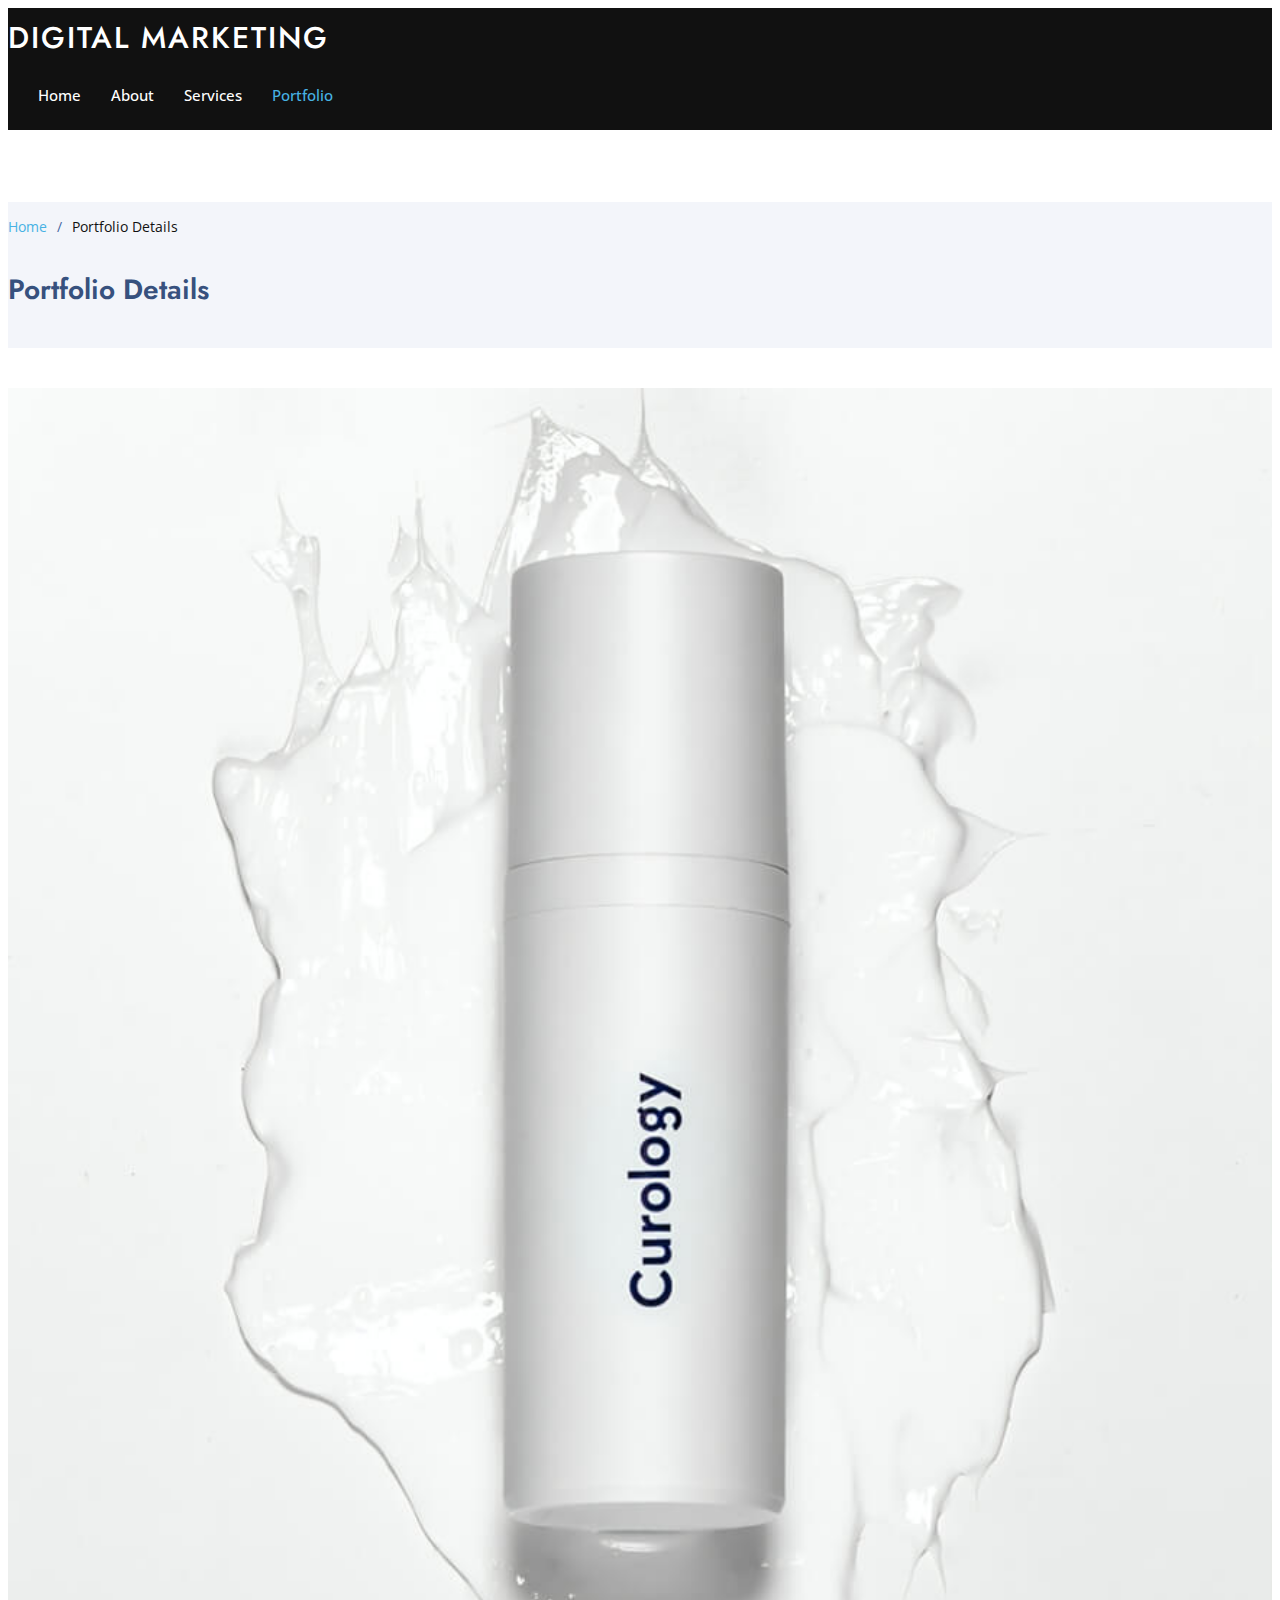
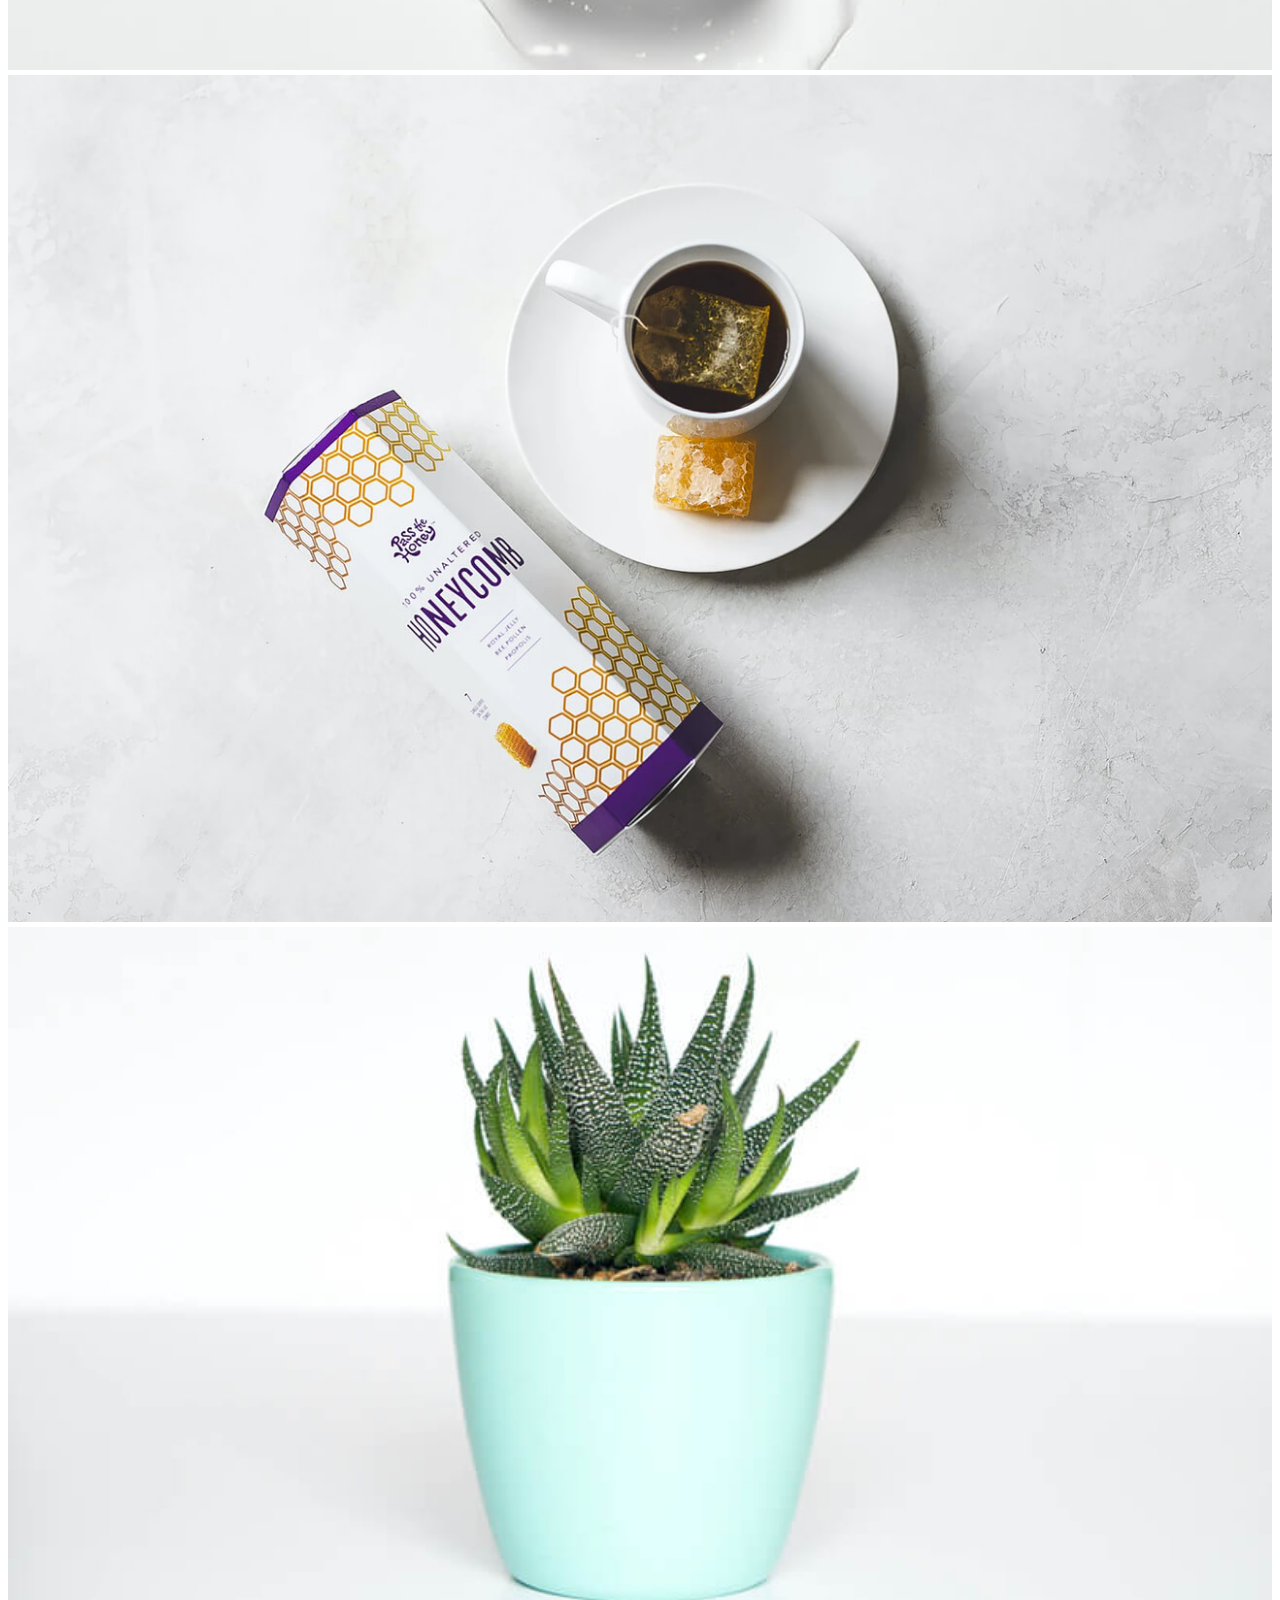
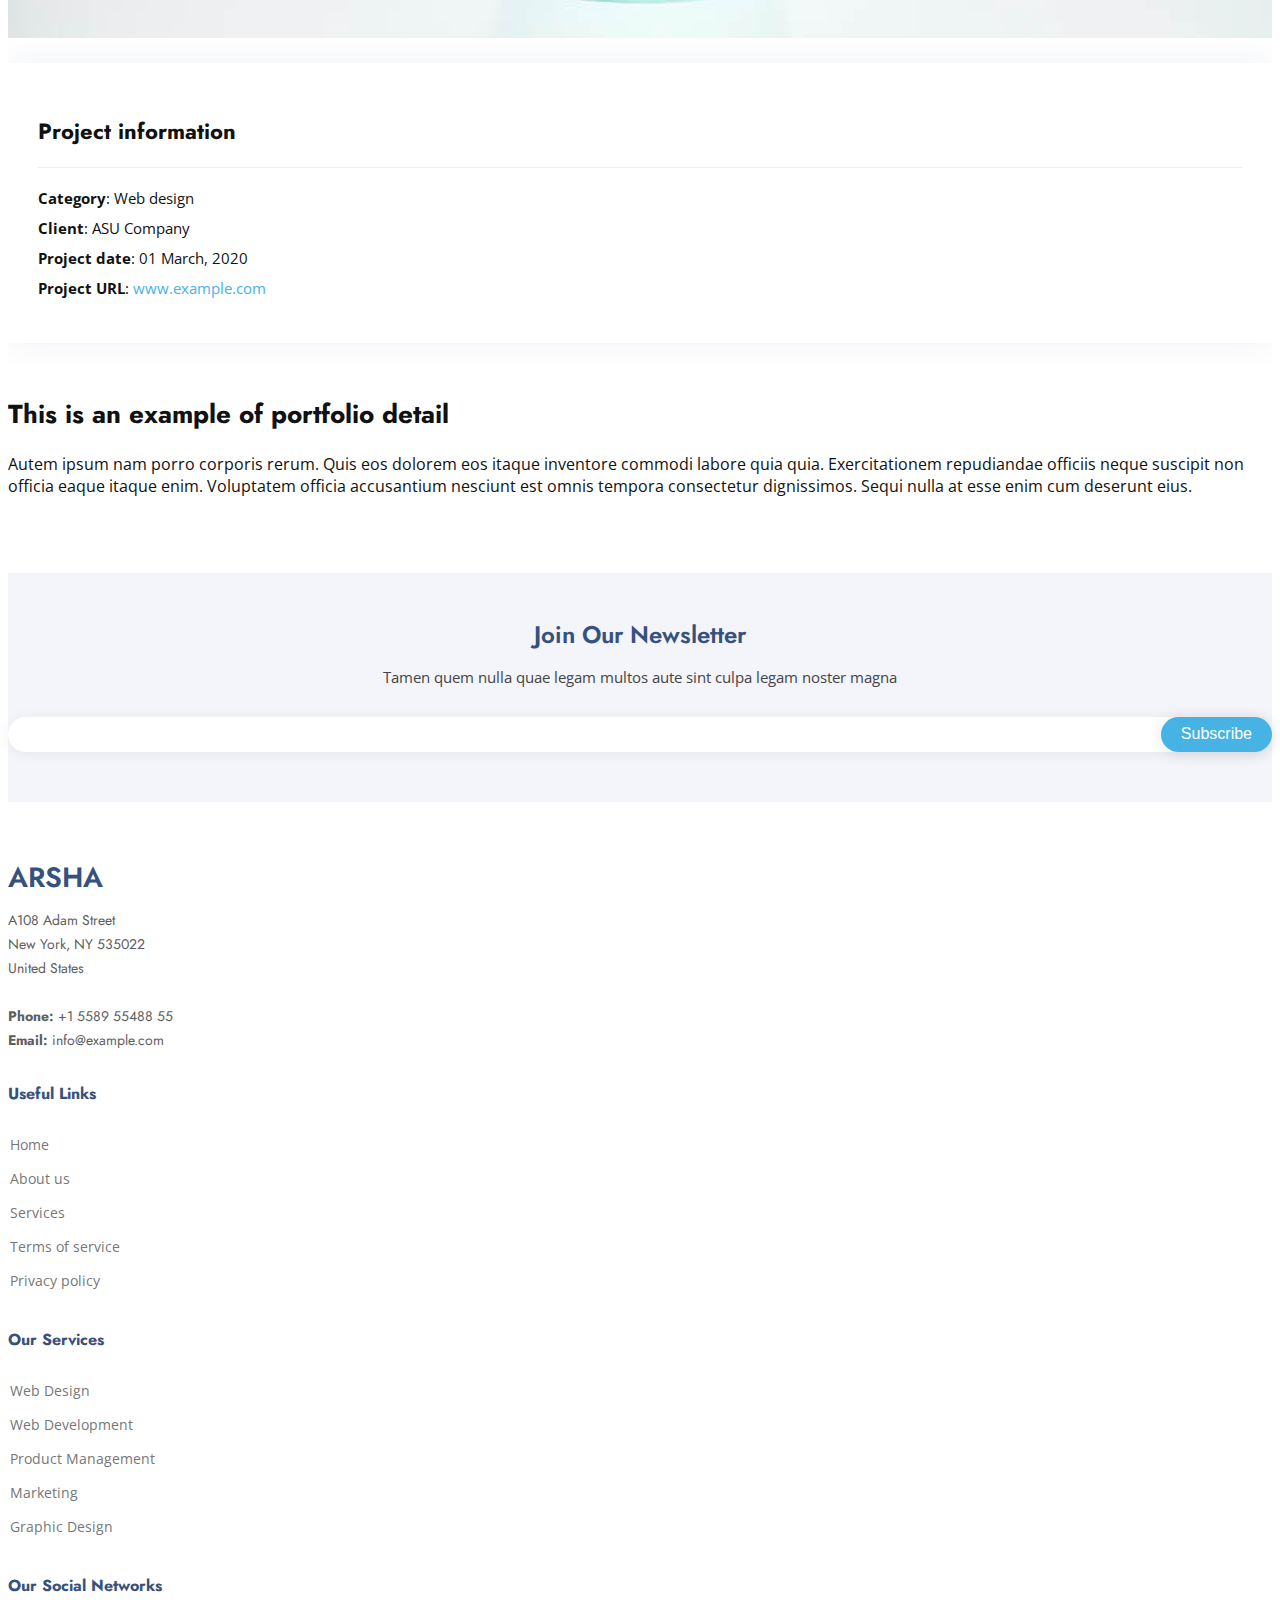
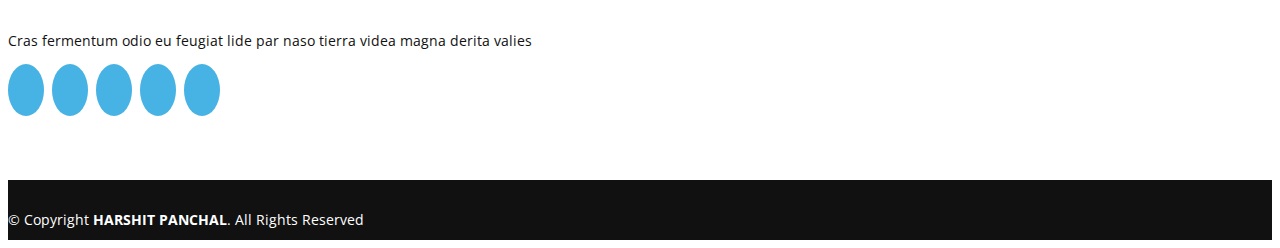
==== portfolio-details.html @ c3423758 "Add files via upload" ====
<!DOCTYPE html>
<html lang="en">

<head>
  <meta charset="utf-8">
  <meta content="width=device-width, initial-scale=1.0" name="viewport">

  <title>Portfolio Details - Arsha Bootstrap Template</title>
  <meta content="" name="description">
  <meta content="" name="keywords">

  <!-- Favicons -->
  <link href="" rel="icon">
  <link href="" rel="apple-touch-icon">

  <!-- Google Fonts -->
  <link href="https://fonts.googleapis.com/css?family=Open+Sans:300,300i,400,400i,600,600i,700,700i|Jost:300,300i,400,400i,500,500i,600,600i,700,700i|Poppins:300,300i,400,400i,500,500i,600,600i,700,700i" rel="stylesheet">

  
  <link href="assets/vendor/aos/aos.css" rel="stylesheet">
  <link href="assets/vendor/bootstrap/css/bootstrap.min.css" rel="stylesheet">
  <link href="assets/vendor/bootstrap-icons/bootstrap-icons.css" rel="stylesheet">
  <link href="assets/vendor/boxicons/css/boxicons.min.css" rel="stylesheet">
  <link href="assets/vendor/glightbox/css/glightbox.min.css" rel="stylesheet">
  <link href="assets/vendor/remixicon/remixicon.css" rel="stylesheet">
  <link href="assets/vendor/swiper/swiper-bundle.min.css" rel="stylesheet">

 
  <link href="assets/css/style.css" rel="stylesheet">

  
</head>

<body>

  <header id="header" class="fixed-top header-inner-pages">
    <div class="container d-flex align-items-center">

      <h1 class="logo me-auto"><a href="index.html">digital marketing</a></h1>
     >

      <nav id="navbar" class="navbar">
        <ul>
          <li><a class="nav-link scrollto " href="#hero">Home</a></li>
          <li><a class="nav-link scrollto" href="#about">About</a></li>
          <li><a class="nav-link scrollto" href="#services">Services</a></li>
          <li><a class="nav-link  active scrollto" href="#portfolio">Portfolio</a></li>
          
        
        </ul>
        <i class="bi bi-list mobile-nav-toggle"></i>
      </nav>

    </div>
  </header>

  <main id="main">

    
    <section id="breadcrumbs" class="breadcrumbs">
      <div class="container">

        <ol>
          <li><a href="index.html">Home</a></li>
          <li>Portfolio Details</li>
        </ol>
        <h2>Portfolio Details</h2>

      </div>
    </section>
    <section id="portfolio-details" class="portfolio-details">
      <div class="container">

        <div class="row gy-4">

          <div class="col-lg-8">
            <div class="portfolio-details-slider swiper">
              <div class="swiper-wrapper align-items-center">

                <div class="swiper-slide">
                  <img src="assets/img/portfolio/portfolio-1.jpg" alt="">
                </div>

                <div class="swiper-slide">
                  <img src="assets/img/portfolio/portfolio-2.jpg" alt="">
                </div>

                <div class="swiper-slide">
                  <img src="assets/img/portfolio/portfolio-3.jpg" alt="">
                </div>

              </div>
              <div class="swiper-pagination"></div>
            </div>
          </div>

          <div class="col-lg-4">
            <div class="portfolio-info">
              <h3>Project information</h3>
              <ul>
                <li><strong>Category</strong>: Web design</li>
                <li><strong>Client</strong>: ASU Company</li>
                <li><strong>Project date</strong>: 01 March, 2020</li>
                <li><strong>Project URL</strong>: <a href="#">www.example.com</a></li>
              </ul>
            </div>
            <div class="portfolio-description">
              <h2>This is an example of portfolio detail</h2>
              <p>
                Autem ipsum nam porro corporis rerum. Quis eos dolorem eos itaque inventore commodi labore quia quia. Exercitationem repudiandae officiis neque suscipit non officia eaque itaque enim. Voluptatem officia accusantium nesciunt est omnis tempora consectetur dignissimos. Sequi nulla at esse enim cum deserunt eius.
              </p>
            </div>
          </div>

        </div>

      </div>
    </section>

  </main>
  <footer id="footer">

    <div class="footer-newsletter">
      <div class="container">
        <div class="row justify-content-center">
          <div class="col-lg-6">
            <h4>Join Our Newsletter</h4>
            <p>Tamen quem nulla quae legam multos aute sint culpa legam noster magna</p>
            <form action="" method="post">
              <input type="email" name="email"><input type="submit" value="Subscribe">
            </form>
          </div>
        </div>
      </div>
    </div>

    <div class="footer-top">
      <div class="container">
        <div class="row">

          <div class="col-lg-3 col-md-6 footer-contact">
            <h3>Arsha</h3>
            <p>
              A108 Adam Street <br>
              New York, NY 535022<br>
              United States <br><br>
              <strong>Phone:</strong> +1 5589 55488 55<br>
              <strong>Email:</strong> info@example.com<br>
            </p>
          </div>

          <div class="col-lg-3 col-md-6 footer-links">
            <h4>Useful Links</h4>
            <ul>
              <li><i class="bx bx-chevron-right"></i> <a href="#">Home</a></li>
              <li><i class="bx bx-chevron-right"></i> <a href="#">About us</a></li>
              <li><i class="bx bx-chevron-right"></i> <a href="#">Services</a></li>
              <li><i class="bx bx-chevron-right"></i> <a href="#">Terms of service</a></li>
              <li><i class="bx bx-chevron-right"></i> <a href="#">Privacy policy</a></li>
            </ul>
          </div>

          <div class="col-lg-3 col-md-6 footer-links">
            <h4>Our Services</h4>
            <ul>
              <li><i class="bx bx-chevron-right"></i> <a href="#">Web Design</a></li>
              <li><i class="bx bx-chevron-right"></i> <a href="#">Web Development</a></li>
              <li><i class="bx bx-chevron-right"></i> <a href="#">Product Management</a></li>
              <li><i class="bx bx-chevron-right"></i> <a href="#">Marketing</a></li>
              <li><i class="bx bx-chevron-right"></i> <a href="#">Graphic Design</a></li>
            </ul>
          </div>

          <div class="col-lg-3 col-md-6 footer-links">
            <h4>Our Social Networks</h4>
            <p>Cras fermentum odio eu feugiat lide par naso tierra videa magna derita valies</p>
            <div class="social-links mt-3">
              <a href="#" class="twitter"><i class="bx bxl-twitter"></i></a>
              <a href="#" class="facebook"><i class="bx bxl-facebook"></i></a>
              <a href="#" class="instagram"><i class="bx bxl-instagram"></i></a>
              <a href="#" class="google-plus"><i class="bx bxl-skype"></i></a>
              <a href="#" class="linkedin"><i class="bx bxl-linkedin"></i></a>
            </div>
          </div>

        </div>
      </div>
    </div>

    <div class="container footer-bottom clearfix">
      <div class="copyright">
        &copy; Copyright <strong><span>HARSHIT PANCHAL</span></strong>. All Rights Reserved
      </div>
      <div class="credits">
       
      </div>
    </div>
  </footer>

  <div id="preloader"></div>
  <a href="#" class="back-to-top d-flex align-items-center justify-content-center"><i class="bi bi-arrow-up-short"></i></a>


  <script src="assets/vendor/aos/aos.js"></script>
  <script src="assets/vendor/bootstrap/js/bootstrap.bundle.min.js"></script>
  <script src="assets/vendor/glightbox/js/glightbox.min.js"></script>
  <script src="assets/vendor/isotope-layout/isotope.pkgd.min.js"></script>
  <script src="assets/vendor/swiper/swiper-bundle.min.js"></script>
  <script src="assets/vendor/waypoints/noframework.waypoints.js"></script>
  <script src="assets/vendor/php-email-form/validate.js"></script>


  <script src="assets/js/main.js"></script>

</body>

</html>
---- assets/css/style.css ----
body {
  font-family: "Open Sans", sans-serif;
  color: #111111;
}

a {
  color: #47b2e4;
  text-decoration: none;
}

a:hover {
  color: #73c5eb;
  text-decoration: none;
}

h1,
h2,
h3,
h4,
h5,
h6 {
  font-family: "Jost", sans-serif;
}

#preloader {
  position: fixed;
  top: 0;
  left: 0;
  right: 0;
  bottom: 0;
  z-index: 9999;
  overflow: hidden;
  background: #37517e;
}

#preloader:before {
  content: "";
  position: fixed;
  top: calc(50% - 30px);
  left: calc(50% - 30px);
  border: 6px solid #37517e;
  border-top-color: #fff;
  border-bottom-color: #fff;
  border-radius: 50%;
  width: 60px;
  height: 60px;
  animation: animate-preloader 1s linear infinite;
}

@keyframes animate-preloader {
  0% {
    transform: rotate(0deg);
  }

  100% {
    transform: rotate(360deg);
  }
}

.back-to-top {
  position: fixed;
  visibility: hidden;
  opacity: 0;
  right: 15px;
  bottom: 15px;
  z-index: 996;
  background: #47b2e4;
  width: 40px;
  height: 40px;
  border-radius: 50px;
  transition: all 0.4s;
}

.back-to-top i {
  font-size: 24px;
  color: #fff;
  line-height: 0;
}

.back-to-top:hover {
  background: #6bc1e9;
  color: #fff;
}

.back-to-top.active {
  visibility: visible;
  opacity: 1;
}

#header {
  transition: all 0.5s;
  z-index: 997;
  padding: 15px 0;
}

#header.header-scrolled,
#header.header-inner-pages {
  background:#111111;
}

#header .logo {
  font-size: 30px;
  margin: 0;
  padding: 0;
  line-height: 1;
  font-weight: 500;
  letter-spacing: 2px;
  text-transform: uppercase;
}

#header .logo a {
  color: #fff;
}

#header .logo img {
  max-height: 40px;
}


.navbar {
  padding: 0;
}

.navbar ul {
  margin: 0;
  padding: 0;
  display: flex;
  list-style: none;
  align-items: center;
}

.navbar li {
  position: relative;
}

.navbar a,
.navbar a:focus {
  display: flex;
  align-items: center;
  justify-content: space-between;
  padding: 10px 0 10px 30px;
  font-size: 15px;
  font-weight: 500;
  color: #fff;
  white-space: nowrap;
  transition: 0.3s;
}

.navbar a i,
.navbar a:focus i {
  font-size: 12px;
  line-height: 0;
  margin-left: 5px;
}

.navbar a:hover,
.navbar .active,
.navbar .active:focus,
.navbar li:hover>a {
  color: #47b2e4;
}

.navbar .getstarted,
.navbar .getstarted:focus {
  padding: 8px 20px;
  margin-left: 30px;
  border-radius: 50px;
  color: #fff;
  font-size: 14px;
  border: 2px solid #47b2e4;
  font-weight: 600;
}

.navbar .getstarted:hover,
.navbar .getstarted:focus:hover {
  color: #fff;
  background: #31a9e1;
}

.navbar .dropdown ul {
  display: block;
  position: absolute;
  left: 14px;
  top: calc(100% + 30px);
  margin: 0;
  padding: 10px 0;
  z-index: 99;
  opacity: 0;
  visibility: hidden;
  background: #fff;
  box-shadow: 0px 0px 30px rgba(127, 137, 161, 0.25);
  transition: 0.3s;
  border-radius: 4px;
}

.navbar .dropdown ul li {
  min-width: 200px;
}

.navbar .dropdown ul a {
  padding: 10px 20px;
  font-size: 14px;
  text-transform: none;
  font-weight: 500;
  color: #0c3c53;
}

.navbar .dropdown ul a i {
  font-size: 12px;
}

.navbar .dropdown ul a:hover,
.navbar .dropdown ul .active:hover,
.navbar .dropdown ul li:hover>a {
  color: #47b2e4;
}

.navbar .dropdown:hover>ul {
  opacity: 1;
  top: 100%;
  visibility: visible;
}

.navbar .dropdown .dropdown ul {
  top: 0;
  left: calc(100% - 30px);
  visibility: hidden;
}

.navbar .dropdown .dropdown:hover>ul {
  opacity: 1;
  top: 0;
  left: 100%;
  visibility: visible;
}

@media (max-width: 1366px) {
  .navbar .dropdown .dropdown ul {
    left: -90%;
  }

  .navbar .dropdown .dropdown:hover>ul {
    left: -100%;
  }
}

.mobile-nav-toggle {
  color: #fff;
  font-size: 28px;
  cursor: pointer;
  display: none;
  line-height: 0;
  transition: 0.5s;
}

.mobile-nav-toggle.bi-x {
  color: #fff;
}

@media (max-width: 991px) {
  .mobile-nav-toggle {
    display: block;
  }

  .navbar ul {
    display: none;
  }
}

.navbar-mobile {
  position: fixed;
  overflow: hidden;
  top: 0;
  right: 0;
  left: 0;
  bottom: 0;
  background: rgba(40, 58, 90, 0.9);
  transition: 0.3s;
  z-index: 999;
}

.navbar-mobile .mobile-nav-toggle {
  position: absolute;
  top: 15px;
  right: 15px;
}

.navbar-mobile ul {
  display: block;
  position: absolute;
  top: 55px;
  right: 15px;
  bottom: 15px;
  left: 15px;
  padding: 10px 0;
  border-radius: 10px;
  background-color: #fff;
  overflow-y: auto;
  transition: 0.3s;
}

.navbar-mobile a,
.navbar-mobile a:focus {
  padding: 10px 20px;
  font-size: 15px;
  color: #37517e;
}

.navbar-mobile a:hover,
.navbar-mobile .active,
.navbar-mobile li:hover>a {
  color: #47b2e4;
}

.navbar-mobile .getstarted,
.navbar-mobile .getstarted:focus {
  margin: 15px;
  color: #37517e;
}

.navbar-mobile .dropdown ul {
  position: static;
  display: none;
  margin: 10px 20px;
  padding: 10px 0;
  z-index: 99;
  opacity: 1;
  visibility: visible;
  background: #fff;
  box-shadow: 0px 0px 30px rgba(127, 137, 161, 0.25);
}

.navbar-mobile .dropdown ul li {
  min-width: 200px;
}

.navbar-mobile .dropdown ul a {
  padding: 10px 20px;
}

.navbar-mobile .dropdown ul a i {
  font-size: 12px;
}

.navbar-mobile .dropdown ul a:hover,
.navbar-mobile .dropdown ul .active:hover,
.navbar-mobile .dropdown ul li:hover>a {
  color: #47b2e4;
}

.navbar-mobile .dropdown>.dropdown-active {
  display: block;
  visibility: visible !important;
}

#hero {
  width: 100%;
  height: 80vh;
  background: #37517e;
}

#hero .container {
  padding-top: 72px;
}

#hero h1 {
  margin: 0 0 10px 0;
  font-size: 48px;
  font-weight: 700;
  line-height: 56px;
  color: #fff;
}

#hero h2 {
  color: rgba(255, 255, 255, 0.6);
  margin-bottom: 50px;
  font-size: 24px;
}

#hero .btn-get-started {
  font-family: "Jost", sans-serif;
  font-weight: 500;
  font-size: 16px;
  letter-spacing: 1px;
  display: inline-block;
  padding: 10px 28px 11px 28px;
  border-radius: 50px;
  transition: 0.5s;
  margin: 10px 0 0 0;
  color: #fff;
  background: #47b2e4;
}

#hero .btn-get-started:hover {
  background: #209dd8;
}

#hero .btn-watch-video {
  font-size: 16px;
  display: flex;
  align-items: center;
  transition: 0.5s;
  margin: 10px 0 0 25px;
  color: #fff;
  line-height: 1;
}

#hero .btn-watch-video i {
  line-height: 0;
  color: #fff;
  font-size: 32px;
  transition: 0.3s;
  margin-right: 8px;
}

#hero .btn-watch-video:hover i {
  color: #47b2e4;
}

#hero .animated {
  animation: up-down 2s ease-in-out infinite alternate-reverse both;
}

@media (max-width: 991px) {
  #hero {
    height: 100vh;
    text-align: center;
  }

  #hero .animated {
    animation: none;
  }

  #hero .hero-img {
    text-align: center;
  }

  #hero .hero-img img {
    width: 50%;
  }
}

@media (max-width: 768px) {
  #hero h1 {
    font-size: 28px;
    line-height: 36px;
  }

  #hero h2 {
    font-size: 18px;
    line-height: 24px;
    margin-bottom: 30px;
  }

  #hero .hero-img img {
    width: 70%;
  }
}

@media (max-width: 575px) {
  #hero .hero-img img {
    width: 80%;
  }

  #hero .btn-get-started {
    font-size: 16px;
    padding: 10px 24px 11px 24px;
  }
}

@keyframes up-down {
  0% {
    transform: translateY(10px);
  }

  100% {
    transform: translateY(-10px);
  }
}

section {
  padding: 60px 0;
  overflow: hidden;
}

.section-bg {
  background-color: #f3f5fa;
}

.section-title {
  text-align: center;
  padding-bottom: 30px;
}

.section-title h2 {
  font-size: 32px;
  font-weight: bold;
  text-transform: uppercase;
  margin-bottom: 20px;
  padding-bottom: 20px;
  position: relative;
  color: #37517e;
}

.section-title h2::before {
  content: "";
  position: absolute;
  display: block;
  width: 120px;
  height: 1px;
  background: #ddd;
  bottom: 1px;
  left: calc(50% - 60px);
}

.section-title h2::after {
  content: "";
  position: absolute;
  display: block;
  width: 40px;
  height: 3px;
  background: #47b2e4;
  bottom: 0;
  left: calc(50% - 20px);
}

.section-title p {
  margin-bottom: 0;
}

.clients {
  padding: 12px 0;
  text-align: center;
}

.clients img {
  max-width: 45%;
  transition: all 0.4s ease-in-out;
  display: inline-block;
  padding: 15px 0;
  filter: grayscale(100);
}

.clients img:hover {
  filter: none;
  transform: scale(1.1);
}

@media (max-width: 768px) {
  .clients img {
    max-width: 40%;
  }
}

.about .content h3 {
  font-weight: 600;
  font-size: 26px;
}

.about .content ul {
  list-style: none;
  padding: 0;
}

.about .content ul li {
  padding-left: 28px;
  position: relative;
}

.about .content ul li+li {
  margin-top: 10px;
}

.about .content ul i {
  position: absolute;
  left: 0;
  top: 2px;
  font-size: 20px;
  color: #47b2e4;
  line-height: 1;
}

.about .content p:last-child {
  margin-bottom: 0;
}

.about .content .btn-learn-more {
  font-family: "Poppins", sans-serif;
  font-weight: 500;
  font-size: 14px;
  letter-spacing: 1px;
  display: inline-block;
  padding: 12px 32px;
  border-radius: 4px;
  transition: 0.3s;
  line-height: 1;
  color: #47b2e4;
  animation-delay: 0.8s;
  margin-top: 6px;
  border: 2px solid #47b2e4;
}

.about .content .btn-learn-more:hover {
  background: #47b2e4;
  color: #fff;
  text-decoration: none;
}

.why-us .content {
  padding: 60px 100px 0 100px;
}

.why-us .content h3 {
  font-weight: 400;
  font-size: 34px;
  color: #37517e;
}

.why-us .content h4 {
  font-size: 20px;
  font-weight: 700;
  margin-top: 5px;
}

.why-us .content p {
  font-size: 15px;
  color: #848484;
}

.why-us .img {
  background-size: contain;
  background-repeat: no-repeat;
  background-position: center center;
}

.why-us .accordion-list {
  padding: 0 100px 60px 100px;
}

.why-us .accordion-list ul {
  padding: 0;
  list-style: none;
}

.why-us .accordion-list li+li {
  margin-top: 15px;
}

.why-us .accordion-list li {
  padding: 20px;
  background: #fff;
  border-radius: 4px;
}

.why-us .accordion-list a {
  display: block;
  position: relative;
  font-family: "Poppins", sans-serif;
  font-size: 16px;
  line-height: 24px;
  font-weight: 500;
  padding-right: 30px;
  outline: none;
  cursor: pointer;
}

.why-us .accordion-list span {
  color: #47b2e4;
  font-weight: 600;
  font-size: 18px;
  padding-right: 10px;
}

.why-us .accordion-list i {
  font-size: 24px;
  position: absolute;
  right: 0;
  top: 0;
}

.why-us .accordion-list p {
  margin-bottom: 0;
  padding: 10px 0 0 0;
}

.why-us .accordion-list .icon-show {
  display: none;
}

.why-us .accordion-list a.collapsed {
  color: #343a40;
}

.why-us .accordion-list a.collapsed:hover {
  color: #47b2e4;
}

.why-us .accordion-list a.collapsed .icon-show {
  display: inline-block;
}

.why-us .accordion-list a.collapsed .icon-close {
  display: none;
}

@media (max-width: 1024px) {

  .why-us .content,
  .why-us .accordion-list {
    padding-left: 0;
    padding-right: 0;
  }
}

@media (max-width: 992px) {
  .why-us .img {
    min-height: 400px;
  }

  .why-us .content {
    padding-top: 30px;
  }

  .why-us .accordion-list {
    padding-bottom: 30px;
  }
}

@media (max-width: 575px) {
  .why-us .img {
    min-height: 200px;
  }
}

.skills .content h3 {
  font-weight: 700;
  font-size: 32px;
  color: #37517e;
  font-family: "Poppins", sans-serif;
}

.skills .content ul {
  list-style: none;
  padding: 0;
}

.skills .content ul li {
  padding-bottom: 10px;
}

.skills .content ul i {
  font-size: 20px;
  padding-right: 4px;
  color: #47b2e4;
}

.skills .content p:last-child {
  margin-bottom: 0;
}

.skills .progress {
  height: 60px;
  display: block;
  background: none;
  border-radius: 0;
}

.skills .progress .skill {
  padding: 0;
  margin: 0 0 6px 0;
  text-transform: uppercase;
  display: block;
  font-weight: 600;
  font-family: "Poppins", sans-serif;
  color: #37517e;
}

.skills .progress .skill .val {
  float: right;
  font-style: normal;
}

.skills .progress-bar-wrap {
  background: #e8edf5;
  height: 10px;
}

.skills .progress-bar {
  width: 1px;
  height: 10px;
  transition: 0.9s;
  background-color: #4668a2;
}
.services .icon-box {
  box-shadow: 0px 0 25px 0 rgba(0, 0, 0, 0.1);
  padding: 50px 30px;
  transition: all ease-in-out 0.4s;
  background: #fff;
}

.services .icon-box .icon {
  margin-bottom: 10px;
}

.services .icon-box .icon i {
  color: #47b2e4;
  font-size: 36px;
  transition: 0.3s;
}

.services .icon-box h4 {
  font-weight: 500;
  margin-bottom: 15px;
  font-size: 24px;
}

.services .icon-box h4 a {
  color: #37517e;
  transition: ease-in-out 0.3s;
}

.services .icon-box p {
  line-height: 24px;
  font-size: 14px;
  margin-bottom: 0;
}

.services .icon-box:hover {
  transform: translateY(-10px);
}

.services .icon-box:hover h4 a {
  color: #47b2e4;
}

.cta {
  background: linear-gradient(rgba(40, 58, 90, 0.9), rgba(40, 58, 90, 0.9)), url("../img/cta-bg.jpg") fixed center center;
  background-size: cover;
  padding: 120px 0;
}

.cta h3 {
  color: #fff;
  font-size: 28px;
  font-weight: 700;
}

.cta p {
  color: #fff;
}

.cta .cta-btn {
  font-family: "Jost", sans-serif;
  font-weight: 500;
  font-size: 16px;
  letter-spacing: 1px;
  display: inline-block;
  padding: 12px 40px;
  border-radius: 50px;
  transition: 0.5s;
  margin: 10px;
  border: 2px solid #fff;
  color: #fff;
}

.cta .cta-btn:hover {
  background: #47b2e4;
  border: 2px solid #47b2e4;
}

@media (max-width: 1024px) {
  .cta {
    background-attachment: scroll;
  }
}

@media (min-width: 769px) {
  .cta .cta-btn-container {
    display: flex;
    align-items: center;
    justify-content: flex-end;
  }
}

.portfolio #portfolio-flters {
  list-style: none;
  margin-bottom: 20px;
}

.portfolio #portfolio-flters li {
  cursor: pointer;
  display: inline-block;
  margin: 10px 5px;
  font-size: 15px;
  font-weight: 500;
  line-height: 1;
  color: #444444;
  transition: all 0.3s;
  padding: 8px 20px;
  border-radius: 50px;
  font-family: "Poppins", sans-serif;
}

.portfolio #portfolio-flters li:hover,
.portfolio #portfolio-flters li.filter-active {
  background: #47b2e4;
  color: #fff;
}

.portfolio .portfolio-item {
  margin-bottom: 30px;
}

.portfolio .portfolio-item .portfolio-img {
  overflow: hidden;
}

.portfolio .portfolio-item .portfolio-img img {
  transition: all 0.6s;
}

.portfolio .portfolio-item .portfolio-info {
  opacity: 0;
  position: absolute;
  left: 15px;
  bottom: 0;
  z-index: 3;
  right: 15px;
  transition: all 0.3s;
  background: rgba(55, 81, 126, 0.8);
  padding: 10px 15px;
}

.portfolio .portfolio-item .portfolio-info h4 {
  font-size: 18px;
  color: #fff;
  font-weight: 600;
  color: #fff;
  margin-bottom: 0px;
}

.portfolio .portfolio-item .portfolio-info p {
  color: #f9fcfe;
  font-size: 14px;
  margin-bottom: 0;
}

.portfolio .portfolio-item .portfolio-info .preview-link,
.portfolio .portfolio-item .portfolio-info .details-link {
  position: absolute;
  right: 40px;
  font-size: 24px;
  top: calc(50% - 18px);
  color: #fff;
  transition: 0.3s;
}

.portfolio .portfolio-item .portfolio-info .preview-link:hover,
.portfolio .portfolio-item .portfolio-info .details-link:hover {
  color: #47b2e4;
}

.portfolio .portfolio-item .portfolio-info .details-link {
  right: 10px;
}

.portfolio .portfolio-item:hover .portfolio-img img {
  transform: scale(1.15);
}

.portfolio .portfolio-item:hover .portfolio-info {
  opacity: 1;
}

.portfolio-details {
  padding-top: 40px;
}

.portfolio-details .portfolio-details-slider img {
  width: 100%;
}

.portfolio-details .portfolio-details-slider .swiper-pagination {
  margin-top: 20px;
  position: relative;
}

.portfolio-details .portfolio-details-slider .swiper-pagination .swiper-pagination-bullet {
  width: 12px;
  height: 12px;
  background-color: #fff;
  opacity: 1;
  border: 1px solid #47b2e4;
}

.portfolio-details .portfolio-details-slider .swiper-pagination .swiper-pagination-bullet-active {
  background-color: #47b2e4;
}

.portfolio-details .portfolio-info {
  padding: 30px;
  box-shadow: 0px 0 30px rgba(55, 81, 126, 0.08);
}

.portfolio-details .portfolio-info h3 {
  font-size: 22px;
  font-weight: 700;
  margin-bottom: 20px;
  padding-bottom: 20px;
  border-bottom: 1px solid #eee;
}

.portfolio-details .portfolio-info ul {
  list-style: none;
  padding: 0;
  font-size: 15px;
}

.portfolio-details .portfolio-info ul li+li {
  margin-top: 10px;
}

.portfolio-details .portfolio-description {
  padding-top: 30px;
}

.portfolio-details .portfolio-description h2 {
  font-size: 26px;
  font-weight: 700;
  margin-bottom: 20px;
}

.portfolio-details .portfolio-description p {
  padding: 0;
}

.team .member {
  position: relative;
  box-shadow: 0px 2px 15px rgba(0, 0, 0, 0.1);
  padding: 30px;
  border-radius: 5px;
  background: #fff;
  transition: 0.5s;
  height: 100%;
}

.team .member .pic {
  overflow: hidden;
  width: 180px;
  border-radius: 50%;
}

.team .member .pic img {
  transition: ease-in-out 0.3s;
}

.team .member:hover {
  transform: translateY(-10px);
}

.team .member .member-info {
  padding-left: 30px;
}

.team .member h4 {
  font-weight: 700;
  margin-bottom: 5px;
  font-size: 20px;
  color: #37517e;
}

.team .member span {
  display: block;
  font-size: 15px;
  padding-bottom: 10px;
  position: relative;
  font-weight: 500;
}

.team .member span::after {
  content: "";
  position: absolute;
  display: block;
  width: 50px;
  height: 1px;
  background: #cbd6e9;
  bottom: 0;
  left: 0;
}

.team .member p {
  margin: 10px 0 0 0;
  font-size: 14px;
}

.team .member .social {
  margin-top: 12px;
  display: flex;
  align-items: center;
  justify-content: flex-start;
}

.team .member .social a {
  transition: ease-in-out 0.3s;
  display: flex;
  align-items: center;
  justify-content: center;
  border-radius: 50px;
  width: 32px;
  height: 32px;
  background: #eff2f8;
}

.team .member .social a i {
  color: #37517e;
  font-size: 16px;
  margin: 0 2px;
}

.team .member .social a:hover {
  background: #47b2e4;
}

.team .member .social a:hover i {
  color: #fff;
}

.team .member .social a+a {
  margin-left: 8px;
}

.pricing .row {
  padding-top: 40px;
}

.pricing .box {
  padding: 60px 40px;
  box-shadow: 0 3px 20px -2px rgba(20, 45, 100, 0.1);
  background: #fff;
  height: 100%;
  border-top: 4px solid #fff;
  border-radius: 5px;
}

.pricing h3 {
  font-weight: 500;
  margin-bottom: 15px;
  font-size: 20px;
  color: #37517e;
}

.pricing h4 {
  font-size: 48px;
  color: #37517e;
  font-weight: 400;
  font-family: "Jost", sans-serif;
  margin-bottom: 25px;
}

.pricing h4 sup {
  font-size: 28px;
}

.pricing h4 span {
  color: #47b2e4;
  font-size: 18px;
  display: block;
}

.pricing ul {
  padding: 20px 0;
  list-style: none;
  color: #999;
  text-align: left;
  line-height: 20px;
}

.pricing ul li {
  padding: 10px 0 10px 30px;
  position: relative;
}

.pricing ul i {
  color: #28a745;
  font-size: 24px;
  position: absolute;
  left: 0;
  top: 6px;
}

.pricing ul .na {
  color: #ccc;
}

.pricing ul .na i {
  color: #ccc;
}

.pricing ul .na span {
  text-decoration: line-through;
}

.pricing .buy-btn {
  display: inline-block;
  padding: 12px 35px;
  border-radius: 50px;
  color: #47b2e4;
  transition: none;
  font-size: 16px;
  font-weight: 500;
  font-family: "Jost", sans-serif;
  transition: 0.3s;
  border: 1px solid #47b2e4;
}

.pricing .buy-btn:hover {
  background: #47b2e4;
  color: #fff;
}

.pricing .featured {
  border-top-color: #47b2e4;
}

.pricing .featured .buy-btn {
  background: #47b2e4;
  color: #fff;
}

.pricing .featured .buy-btn:hover {
  background: #23a3df;
}

@media (max-width: 992px) {
  .pricing .box {
    max-width: 60%;
    margin: 0 auto 30px auto;
  }
}

@media (max-width: 767px) {
  .pricing .box {
    max-width: 80%;
    margin: 0 auto 30px auto;
  }
}

@media (max-width: 420px) {
  .pricing .box {
    max-width: 100%;
    margin: 0 auto 30px auto;
  }
}

.faq .faq-list {
  padding: 0 100px;
}

.faq .faq-list ul {
  padding: 0;
  list-style: none;
}

.faq .faq-list li+li {
  margin-top: 15px;
}

.faq .faq-list li {
  padding: 20px;
  background: #fff;
  border-radius: 4px;
  position: relative;
}

.faq .faq-list a {
  display: block;
  position: relative;
  font-family: "Poppins", sans-serif;
  font-size: 16px;
  line-height: 24px;
  font-weight: 500;
  padding: 0 30px;
  outline: none;
  cursor: pointer;
}

.faq .faq-list .icon-help {
  font-size: 24px;
  position: absolute;
  right: 0;
  left: 20px;
  color: #47b2e4;
}

.faq .faq-list .icon-show,
.faq .faq-list .icon-close {
  font-size: 24px;
  position: absolute;
  right: 0;
  top: 0;
}

.faq .faq-list p {
  margin-bottom: 0;
  padding: 10px 0 0 0;
}

.faq .faq-list .icon-show {
  display: none;
}

.faq .faq-list a.collapsed {
  color: #37517e;
  transition: 0.3s;
}

.faq .faq-list a.collapsed:hover {
  color: #47b2e4;
}

.faq .faq-list a.collapsed .icon-show {
  display: inline-block;
}

.faq .faq-list a.collapsed .icon-close {
  display: none;
}

@media (max-width: 1200px) {
  .faq .faq-list {
    padding: 0;
  }
}

.contact .info {
  border-top: 3px solid #47b2e4;
  border-bottom: 3px solid #47b2e4;
  padding: 30px;
  background: #fff;
  width: 100%;
  box-shadow: 0 0 24px 0 rgba(0, 0, 0, 0.1);
}

.contact .info i {
  font-size: 20px;
  color: #47b2e4;
  float: left;
  width: 44px;
  height: 44px;
  background: #e7f5fb;
  display: flex;
  justify-content: center;
  align-items: center;
  border-radius: 50px;
  transition: all 0.3s ease-in-out;
}

.contact .info h4 {
  padding: 0 0 0 60px;
  font-size: 22px;
  font-weight: 600;
  margin-bottom: 5px;
  color: #37517e;
}

.contact .info p {
  padding: 0 0 10px 60px;
  margin-bottom: 20px;
  font-size: 14px;
  color: #6182ba;
}

.contact .info .email p {
  padding-top: 5px;
}

.contact .info .social-links {
  padding-left: 60px;
}

.contact .info .social-links a {
  font-size: 18px;
  display: inline-block;
  background: #333;
  color: #fff;
  line-height: 1;
  padding: 8px 0;
  border-radius: 50%;
  text-align: center;
  width: 36px;
  height: 36px;
  transition: 0.3s;
  margin-right: 10px;
}

.contact .info .social-links a:hover {
  background: #47b2e4;
  color: #fff;
}

.contact .info .email:hover i,
.contact .info .address:hover i,
.contact .info .phone:hover i {
  background: #47b2e4;
  color: #fff;
}

.contact .php-email-form {
  width: 100%;
  border-top: 3px solid #47b2e4;
  border-bottom: 3px solid #47b2e4;
  padding: 30px;
  background: #fff;
  box-shadow: 0 0 24px 0 rgba(0, 0, 0, 0.12);
}

.contact .php-email-form .form-group {
  padding-bottom: 8px;
}

.contact .php-email-form .validate {
  display: none;
  color: red;
  margin: 0 0 15px 0;
  font-weight: 400;
  font-size: 13px;
}

.contact .php-email-form .error-message {
  display: none;
  color: #fff;
  background: #ed3c0d;
  text-align: left;
  padding: 15px;
  font-weight: 600;
}

.contact .php-email-form .error-message br+br {
  margin-top: 25px;
}

.contact .php-email-form .sent-message {
  display: none;
  color: #fff;
  background: #18d26e;
  text-align: center;
  padding: 15px;
  font-weight: 600;
}

.contact .php-email-form .loading {
  display: none;
  background: #fff;
  text-align: center;
  padding: 15px;
}

.contact .php-email-form .loading:before {
  content: "";
  display: inline-block;
  border-radius: 50%;
  width: 24px;
  height: 24px;
  margin: 0 10px -6px 0;
  border: 3px solid #18d26e;
  border-top-color: #eee;
  animation: animate-loading 1s linear infinite;
}

.contact .php-email-form .form-group {
  margin-bottom: 20px;
}

.contact .php-email-form label {
  padding-bottom: 8px;
}

.contact .php-email-form input,
.contact .php-email-form textarea {
  border-radius: 0;
  box-shadow: none;
  font-size: 14px;
  border-radius: 4px;
}

.contact .php-email-form input:focus,
.contact .php-email-form textarea:focus {
  border-color: #47b2e4;
}

.contact .php-email-form input {
  height: 44px;
}

.contact .php-email-form textarea {
  padding: 10px 12px;
}

.contact .php-email-form button[type=submit] {
  background: #47b2e4;
  border: 0;
  padding: 12px 34px;
  color: #fff;
  transition: 0.4s;
  border-radius: 50px;
}

.contact .php-email-form button[type=submit]:hover {
  background: #209dd8;
}

@keyframes animate-loading {
  0% {
    transform: rotate(0deg);
  }

  100% {
    transform: rotate(360deg);
  }
}

.breadcrumbs {
  padding: 15px 0;
  background: #f3f5fa;
  min-height: 40px;
  margin-top: 72px;
}

@media (max-width: 992px) {
  .breadcrumbs {
    margin-top: 68px;
  }
}

.breadcrumbs h2 {
  font-size: 28px;
  font-weight: 600;
  color: #37517e;
}

.breadcrumbs ol {
  display: flex;
  flex-wrap: wrap;
  list-style: none;
  padding: 0 0 10px 0;
  margin: 0;
  font-size: 14px;
}

.breadcrumbs ol li+li {
  padding-left: 10px;
}

.breadcrumbs ol li+li::before {
  display: inline-block;
  padding-right: 10px;
  color: #4668a2;
  content: "/";
}
#footer {
  font-size: 14px;
  background: #111111;
}

#footer .footer-newsletter {
  padding: 50px 0;
  background: #f3f5fa;
  text-align: center;
  font-size: 15px;
  color: #444444;
}

#footer .footer-newsletter h4 {
  font-size: 24px;
  margin: 0 0 20px 0;
  padding: 0;
  line-height: 1;
  font-weight: 600;
  color: #37517e;
}

#footer .footer-newsletter form {
  margin-top: 30px;
  background: #fff;
  padding: 6px 10px;
  position: relative;
  border-radius: 50px;
  box-shadow: 0px 2px 15px rgba(0, 0, 0, 0.06);
  text-align: left;
}

#footer .footer-newsletter form input[type=email] {
  border: 0;
  padding: 4px 8px;
  width: calc(100% - 100px);
}

#footer .footer-newsletter form input[type=submit] {
  position: absolute;
  top: 0;
  right: 0;
  bottom: 0;
  border: 0;
  background: none;
  font-size: 16px;
  padding: 0 20px;
  background: #47b2e4;
  color: #fff;
  transition: 0.3s;
  border-radius: 50px;
  box-shadow: 0px 2px 15px rgba(0, 0, 0, 0.1);
}

#footer .footer-newsletter form input[type=submit]:hover {
  background: #209dd8;
}

#footer .footer-top {
  padding: 60px 0 30px 0;
  background: #fff;
}

#footer .footer-top .footer-contact {
  margin-bottom: 30px;
}

#footer .footer-top .footer-contact h3 {
  font-size: 28px;
  margin: 0 0 10px 0;
  padding: 2px 0 2px 0;
  line-height: 1;
  text-transform: uppercase;
  font-weight: 600;
  color: #37517e;
}

#footer .footer-top .footer-contact p {
  font-size: 14px;
  line-height: 24px;
  margin-bottom: 0;
  font-family: "Jost", sans-serif;
  color: #5e5e5e;
}

#footer .footer-top h4 {
  font-size: 16px;
  font-weight: bold;
  color: #37517e;
  position: relative;
  padding-bottom: 12px;
}

#footer .footer-top .footer-links {
  margin-bottom: 30px;
}

#footer .footer-top .footer-links ul {
  list-style: none;
  padding: 0;
  margin: 0;
}

#footer .footer-top .footer-links ul i {
  padding-right: 2px;
  color: #47b2e4;
  font-size: 18px;
  line-height: 1;
}

#footer .footer-top .footer-links ul li {
  padding: 10px 0;
  display: flex;
  align-items: center;
}

#footer .footer-top .footer-links ul li:first-child {
  padding-top: 0;
}

#footer .footer-top .footer-links ul a {
  color: #777777;
  transition: 0.3s;
  display: inline-block;
  line-height: 1;
}

#footer .footer-top .footer-links ul a:hover {
  text-decoration: none;
  color: #47b2e4;
}

#footer .footer-top .social-links a {
  font-size: 18px;
  display: inline-block;
  background: #47b2e4;
  color: #fff;
  line-height: 1;
  padding: 8px 0;
  margin-right: 4px;
  border-radius: 50%;
  text-align: center;
  width: 36px;
  height: 36px;
  transition: 0.3s;
}

#footer .footer-top .social-links a:hover {
  background: #209dd8;
  color: #fff;
  text-decoration: none;
}

#footer .footer-bottom {
  padding-top: 30px;
  padding-bottom: 30px;
  color: #fff;
}

#footer .copyright {
  float: left;
}

#footer .credits {
  float: right;
  font-size: 13px;
}

#footer .credits a {
  transition: 0.3s;
}

@media (max-width: 768px) {
  #footer .footer-bottom {
    padding-top: 20px;
    padding-bottom: 20px;
  }

  #footer .copyright,
  #footer .credits {
    text-align: center;
    float: none;
  }

  #footer .credits {
    padding-top: 4px;
  }
}
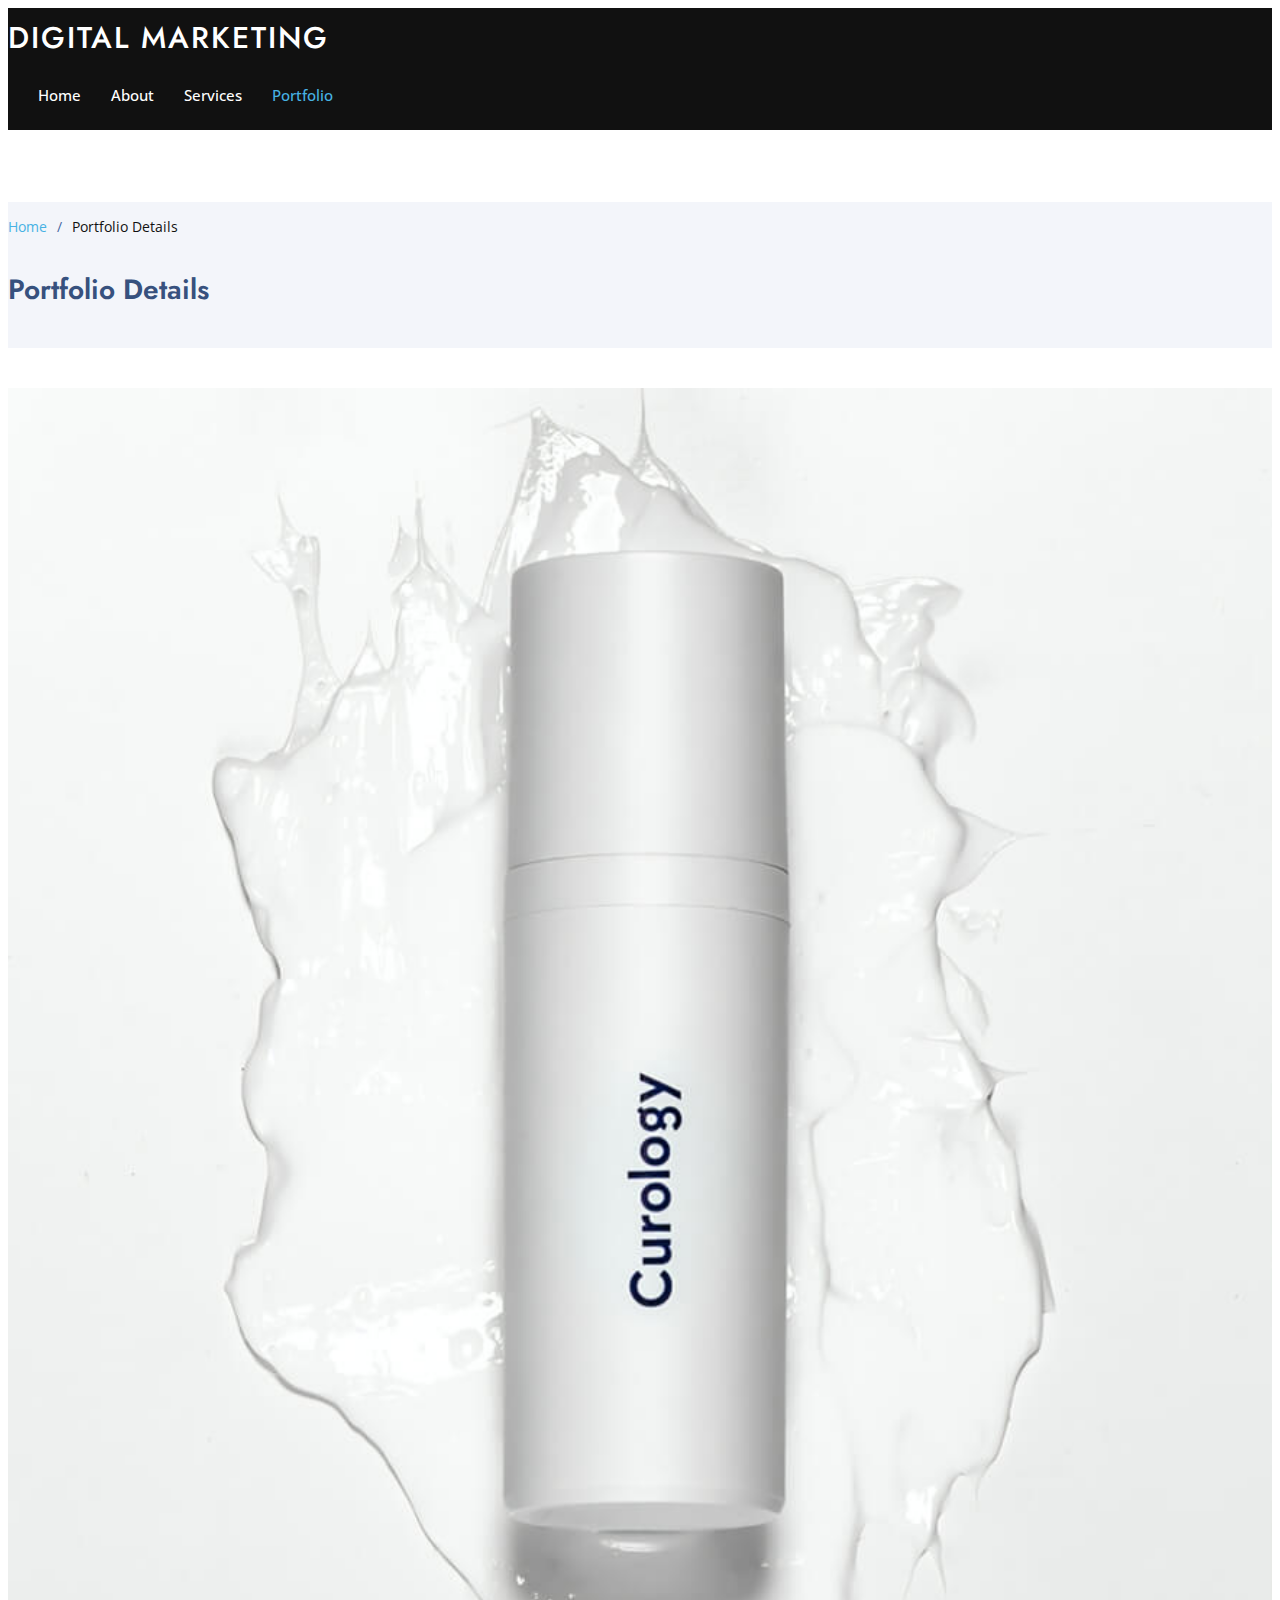
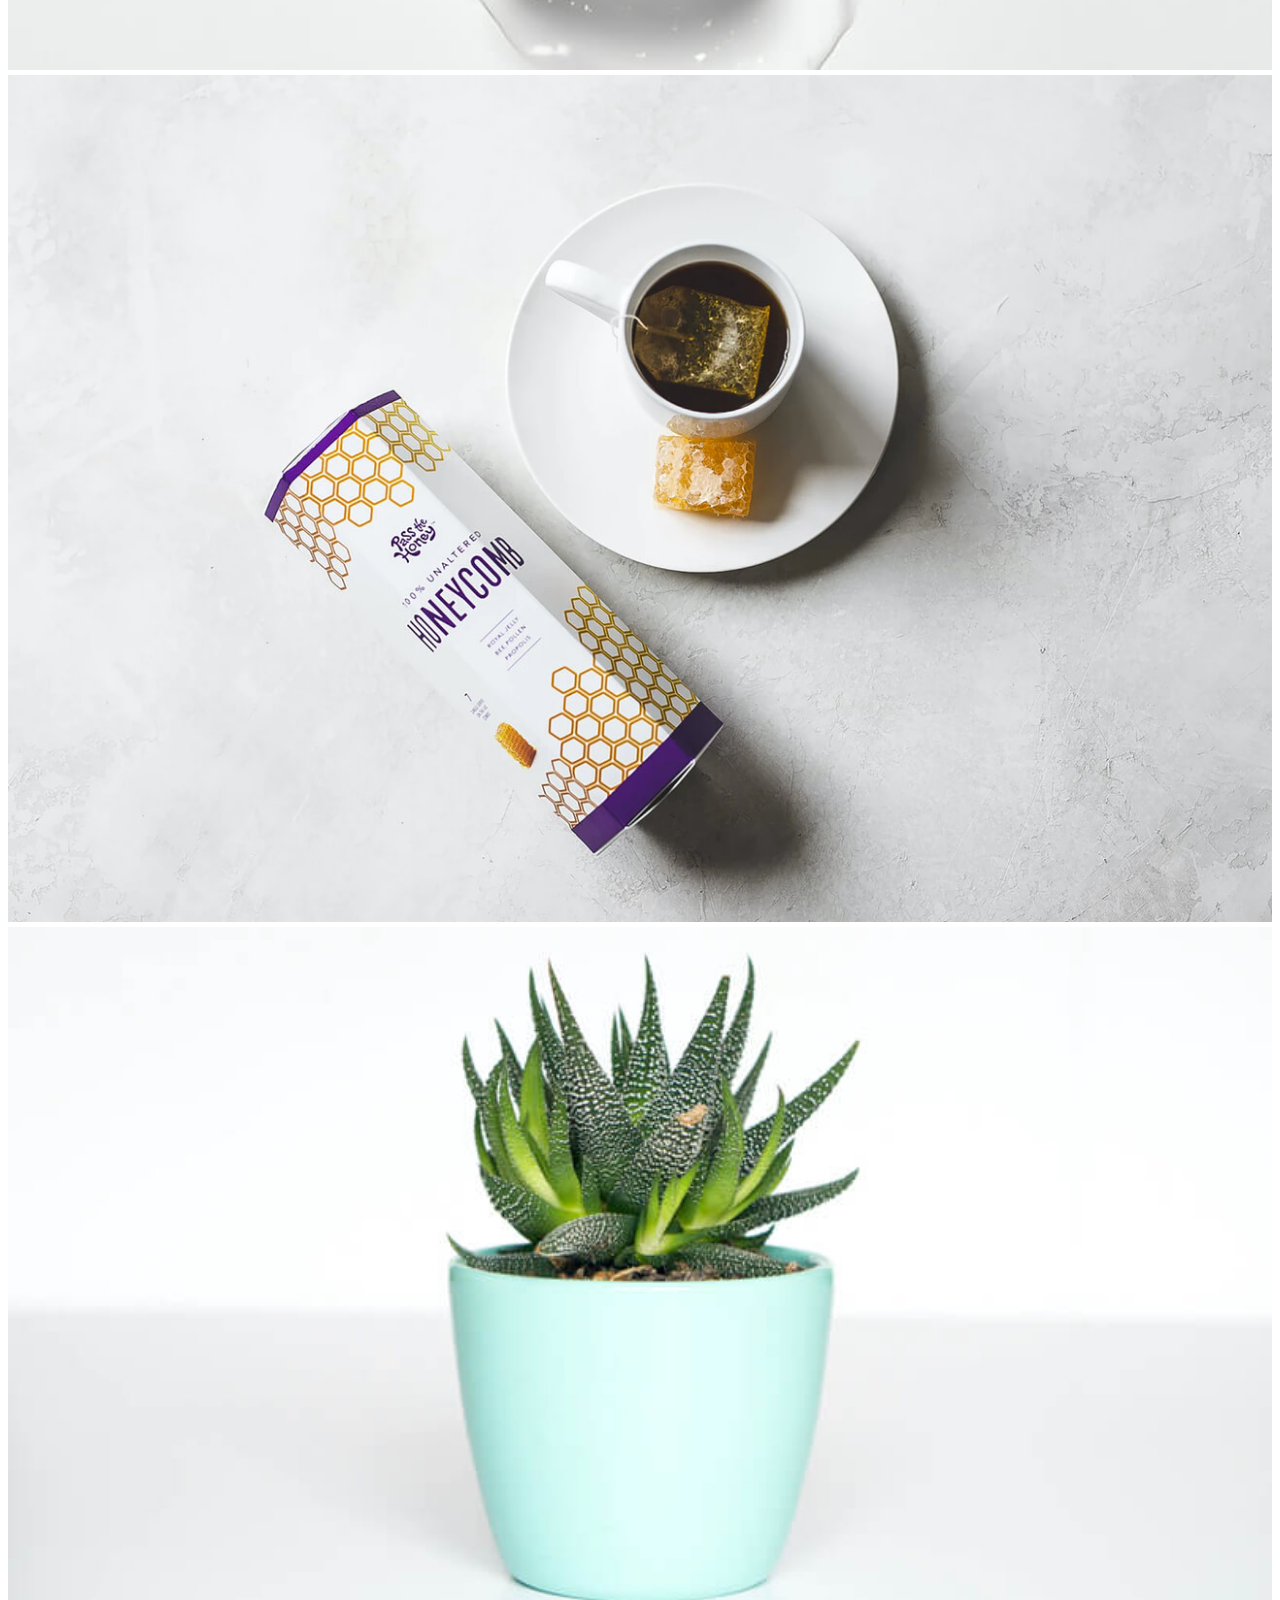
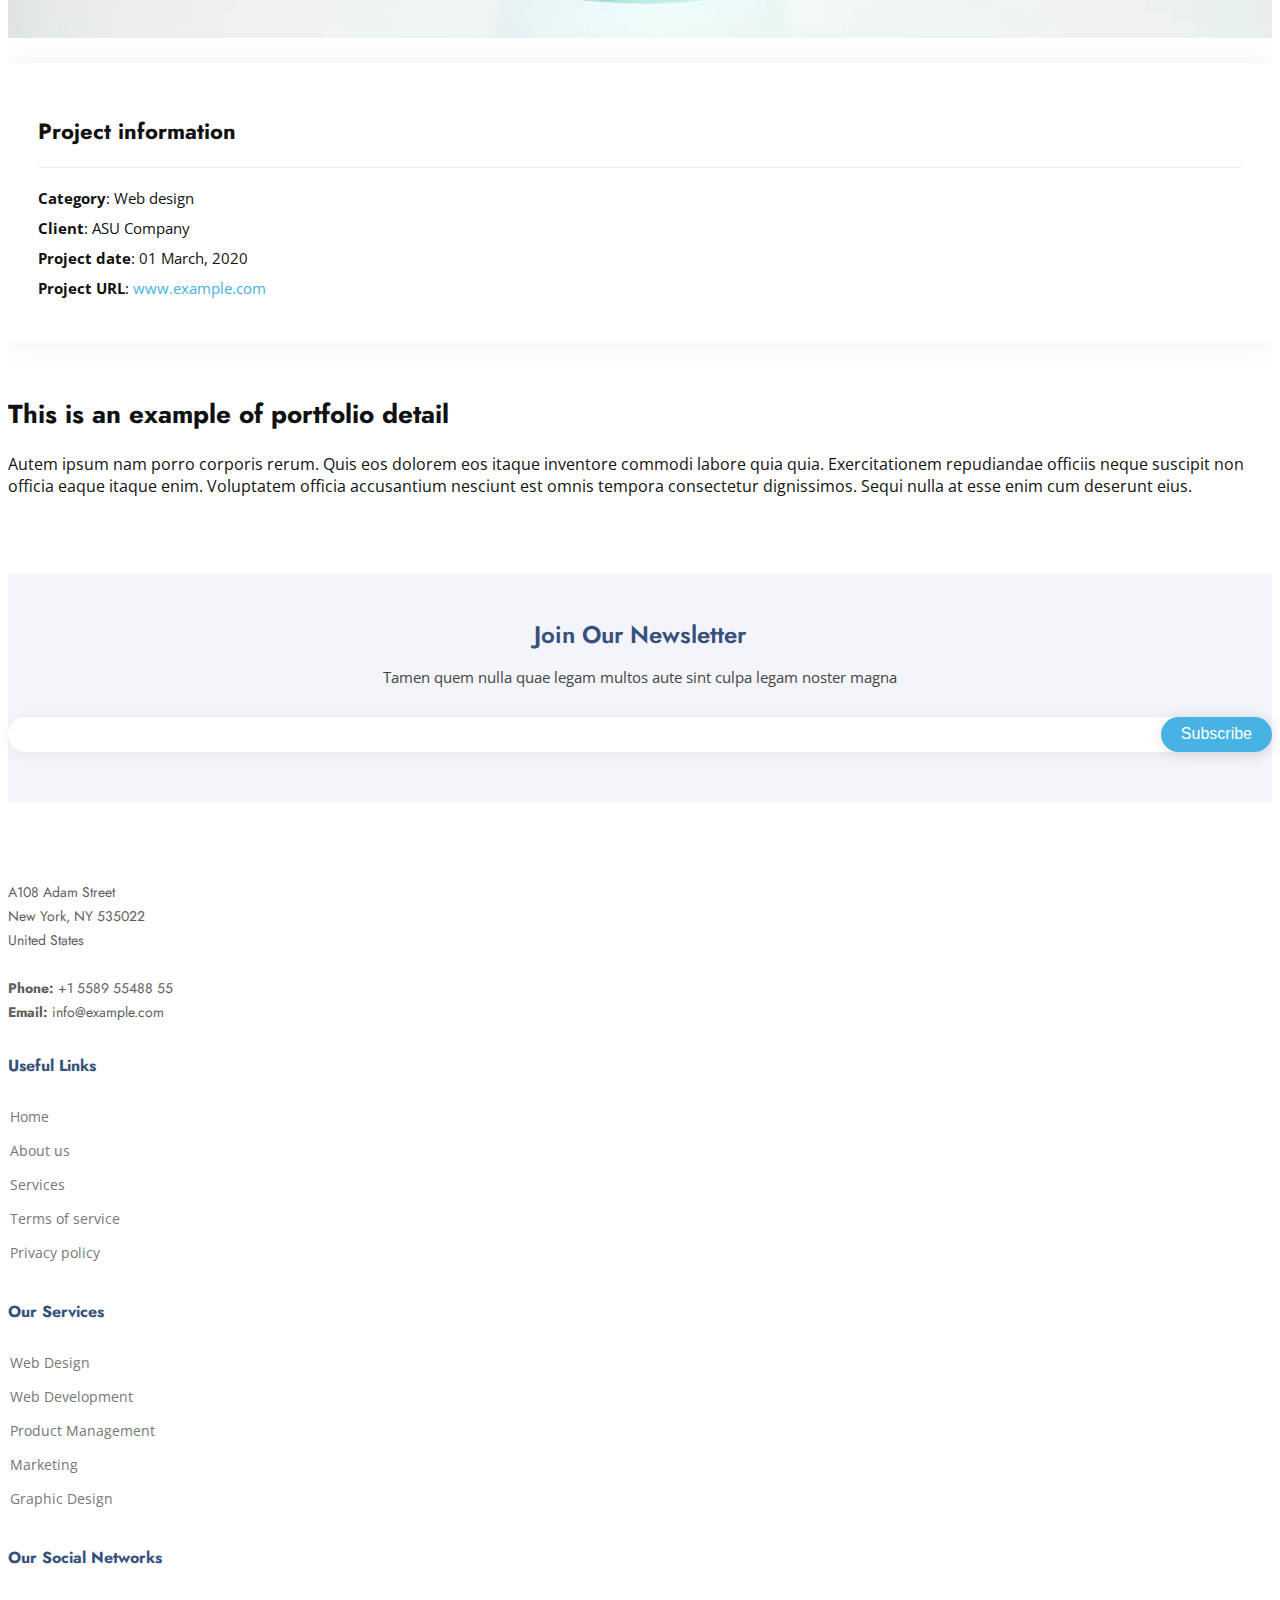
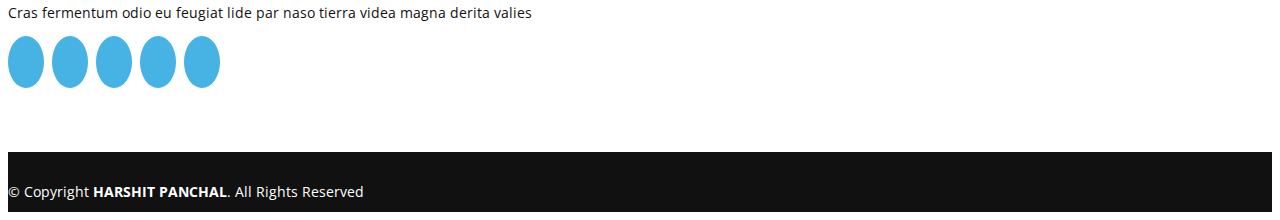
==== commit 1effc795: "Update portfolio-details.html" ====
--- a/portfolio-details.html
+++ b/portfolio-details.html
@@ -5,7 +5,7 @@
   <meta charset="utf-8">
   <meta content="width=device-width, initial-scale=1.0" name="viewport">
 
-  <title>Portfolio Details - Arsha Bootstrap Template</title>
+  <title>digital marketing</title>
   <meta content="" name="description">
   <meta content="" name="keywords">
 
@@ -139,7 +139,7 @@
         <div class="row">
 
           <div class="col-lg-3 col-md-6 footer-contact">
-            <h3>Arsha</h3>
+            <h3></h3>
             <p>
               A108 Adam Street <br>
               New York, NY 535022<br>
@@ -214,4 +214,4 @@
 
 </body>
 
-</html>+</html>
